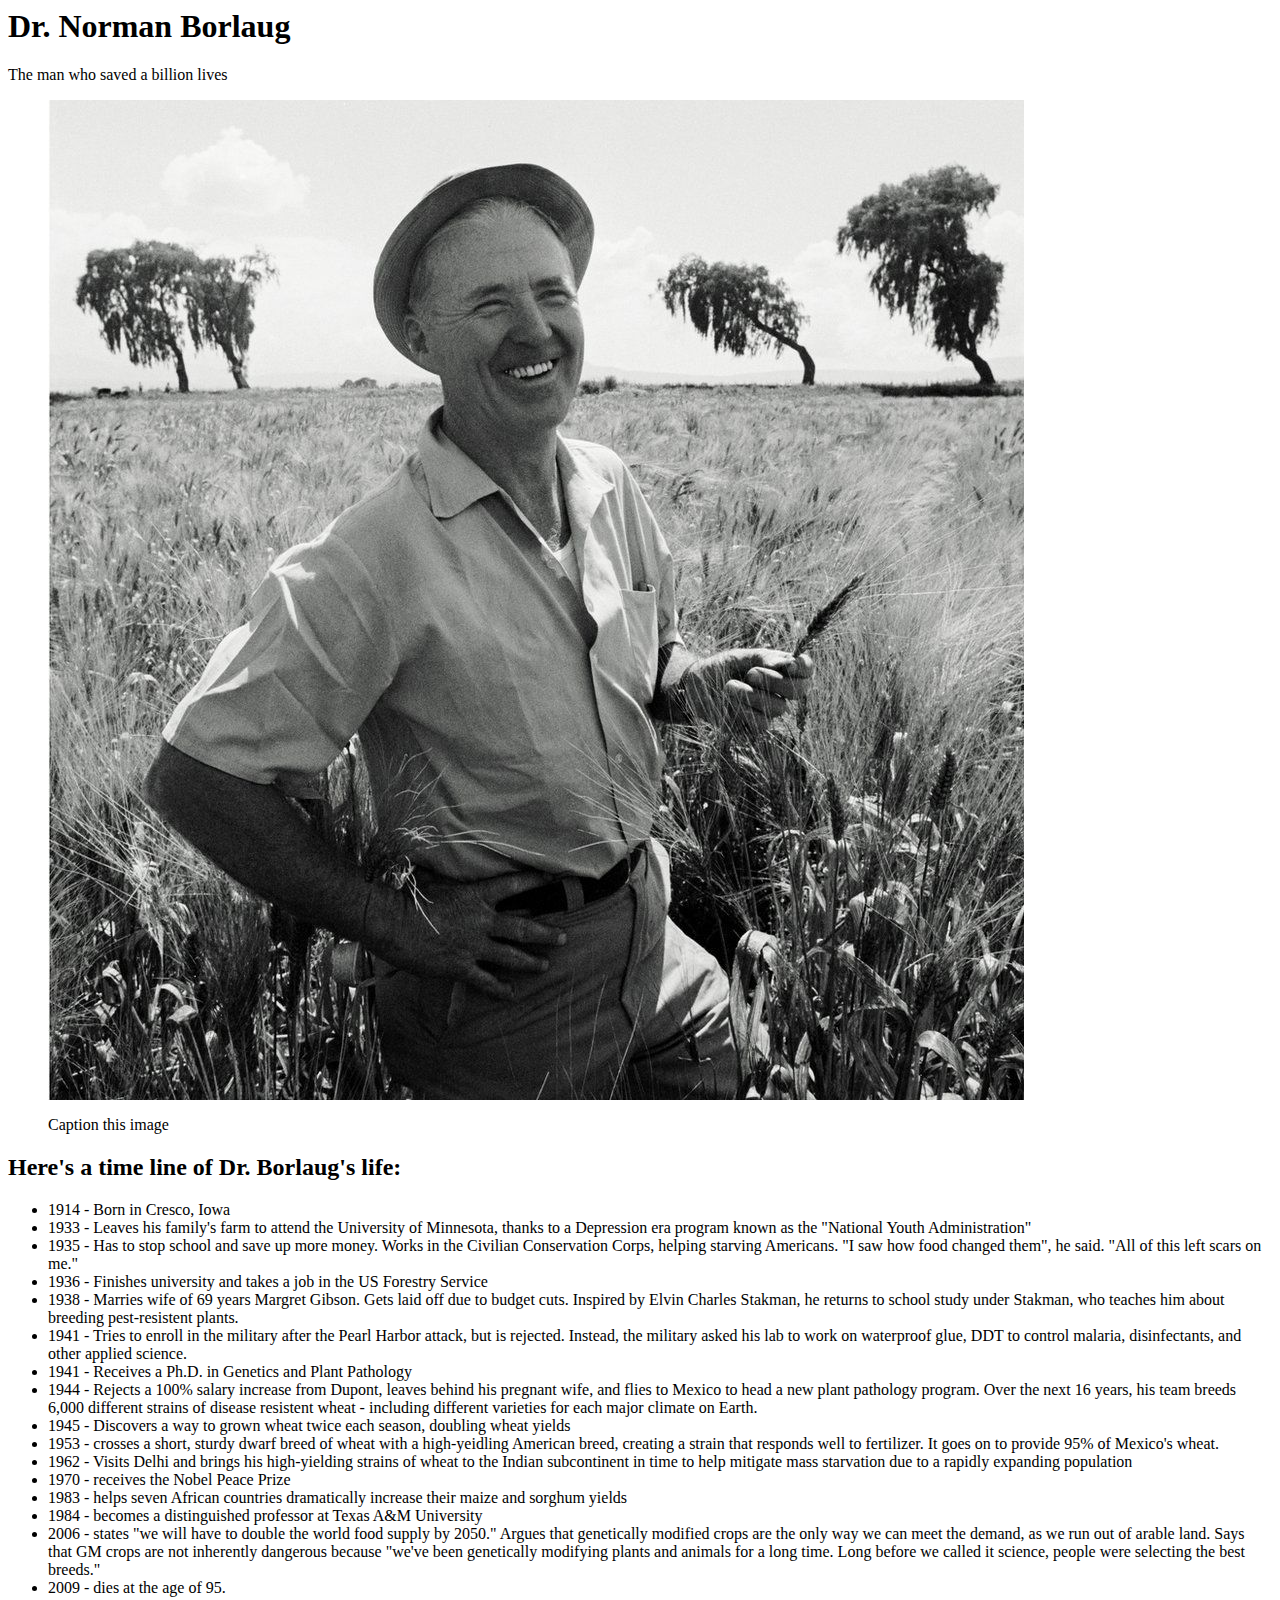
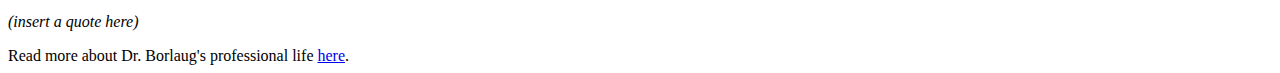
==== index.html @ aa01d8a4 "Change first-project.html to index.html" ====
<html>
<head>
<head>

<main id="main">
  <h1 id="title">Dr. Norman Borlaug</h1>
  <p>The man who saved a billion lives</p>
    <figure id="img-div">
        <img src="images/norman.jpg" alt="photo of Dr. Norman standing in a wheat field smiling" id="image">
	    <p id="img-caption">Caption this image</p>
	</figure>
	<div>
		<h2>Here's a time line of Dr. Borlaug's life:</h2>
			<ul>
				<li>1914 - Born in Cresco, Iowa</li>
				<li>1933 - Leaves his family's farm to attend the University of Minnesota, thanks to a Depression era program known as the "National Youth Administration"</li>
				<li>1935 - Has to stop school and save up more money. Works in the Civilian Conservation Corps, helping starving Americans. "I saw how food changed them", he said. "All of this left scars on me."</li>
				<li>1936 - Finishes university and takes a job in the US Forestry Service</li>
				<li>1938 - Marries wife of 69 years Margret Gibson. Gets laid off due to budget cuts. Inspired by Elvin Charles Stakman, he returns to school study under Stakman, who teaches him about breeding pest-resistent plants.</li>
				<li>1941 - Tries to enroll in the military after the Pearl Harbor attack, but is rejected. Instead, the military asked his lab to work on waterproof glue, DDT to control malaria, disinfectants, and other applied science.</li>
				<li>1941 - Receives a Ph.D. in Genetics and Plant Pathology</li>
				<li>1944 - Rejects a 100% salary increase from Dupont, leaves behind his pregnant wife, and flies to Mexico to head a new plant pathology program. Over the next 16 years, his team breeds 6,000 different strains of disease resistent wheat - including different varieties for each major climate on Earth.</li>
				<li>1945 - Discovers a way to grown wheat twice each season, doubling wheat yields</li>
				<li>1953 - crosses a short, sturdy dwarf breed of wheat with a high-yeidling American breed, creating a strain that responds well to fertilizer. It goes on to provide 95% of Mexico's wheat.</li>
				<li>1962 - Visits Delhi and brings his high-yielding strains of wheat to the Indian subcontinent in time to help mitigate mass starvation due to a rapidly expanding population</li>
				<li>1970 - receives the Nobel Peace Prize</li>
				<li>1983 - helps seven African countries dramatically increase their maize and sorghum yields</li>
				<li>1984 - becomes a distinguished professor at Texas A&M University</li>
				<li>2006 - states "we will have to double the world food supply by 2050." Argues that genetically modified crops are the only way we can meet the demand, as we run out of arable land. Says that GM crops are not inherently dangerous because "we've been genetically modifying plants and animals for a long time. Long before we called it science, people were selecting the best breeds."</li>
				<li>2009 - dies at the age of 95.</li>
			</ul>
			<p><em>(insert a quote here)</em></p>
			<div>Read more about Dr. Borlaug's professional life <a href="https://www.nobelprize.org/prizes/peace/1970/borlaug/biographical/" id="tribute link" target="_blank">here</a>.</div>
	</div>
<main>
</html>
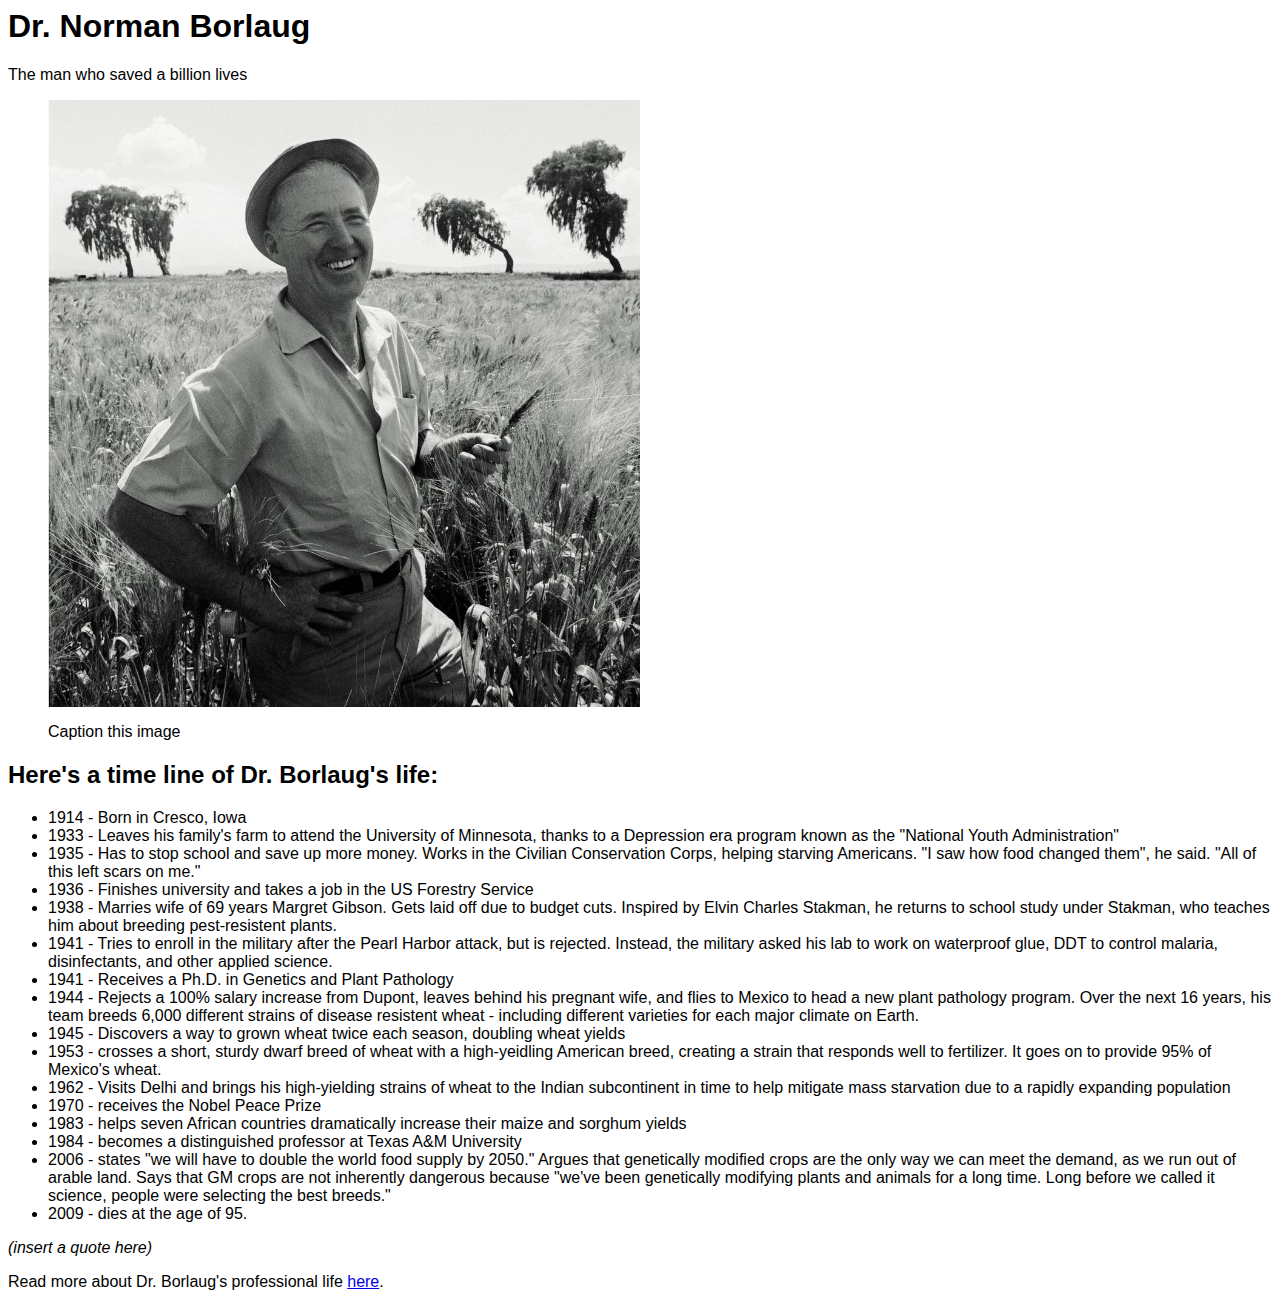
==== commit c6e88694: "Add stylesheet link" ====
--- a/index.html
+++ b/index.html
@@ -1,5 +1,6 @@
 <html>
 <head>
+	<link rel="stylesheet" href="style.css">
 <head>
 
 <main id="main">
--- a/style.css
+++ b/style.css
@@ -0,0 +1,9 @@
+* {
+	font-family: /*Arial, */ Helvetica, sans-serif;
+}
+#image {
+	width: 50%;
+	min-width: 40%;
+	max-width: 976px;
+	height: auto;
+}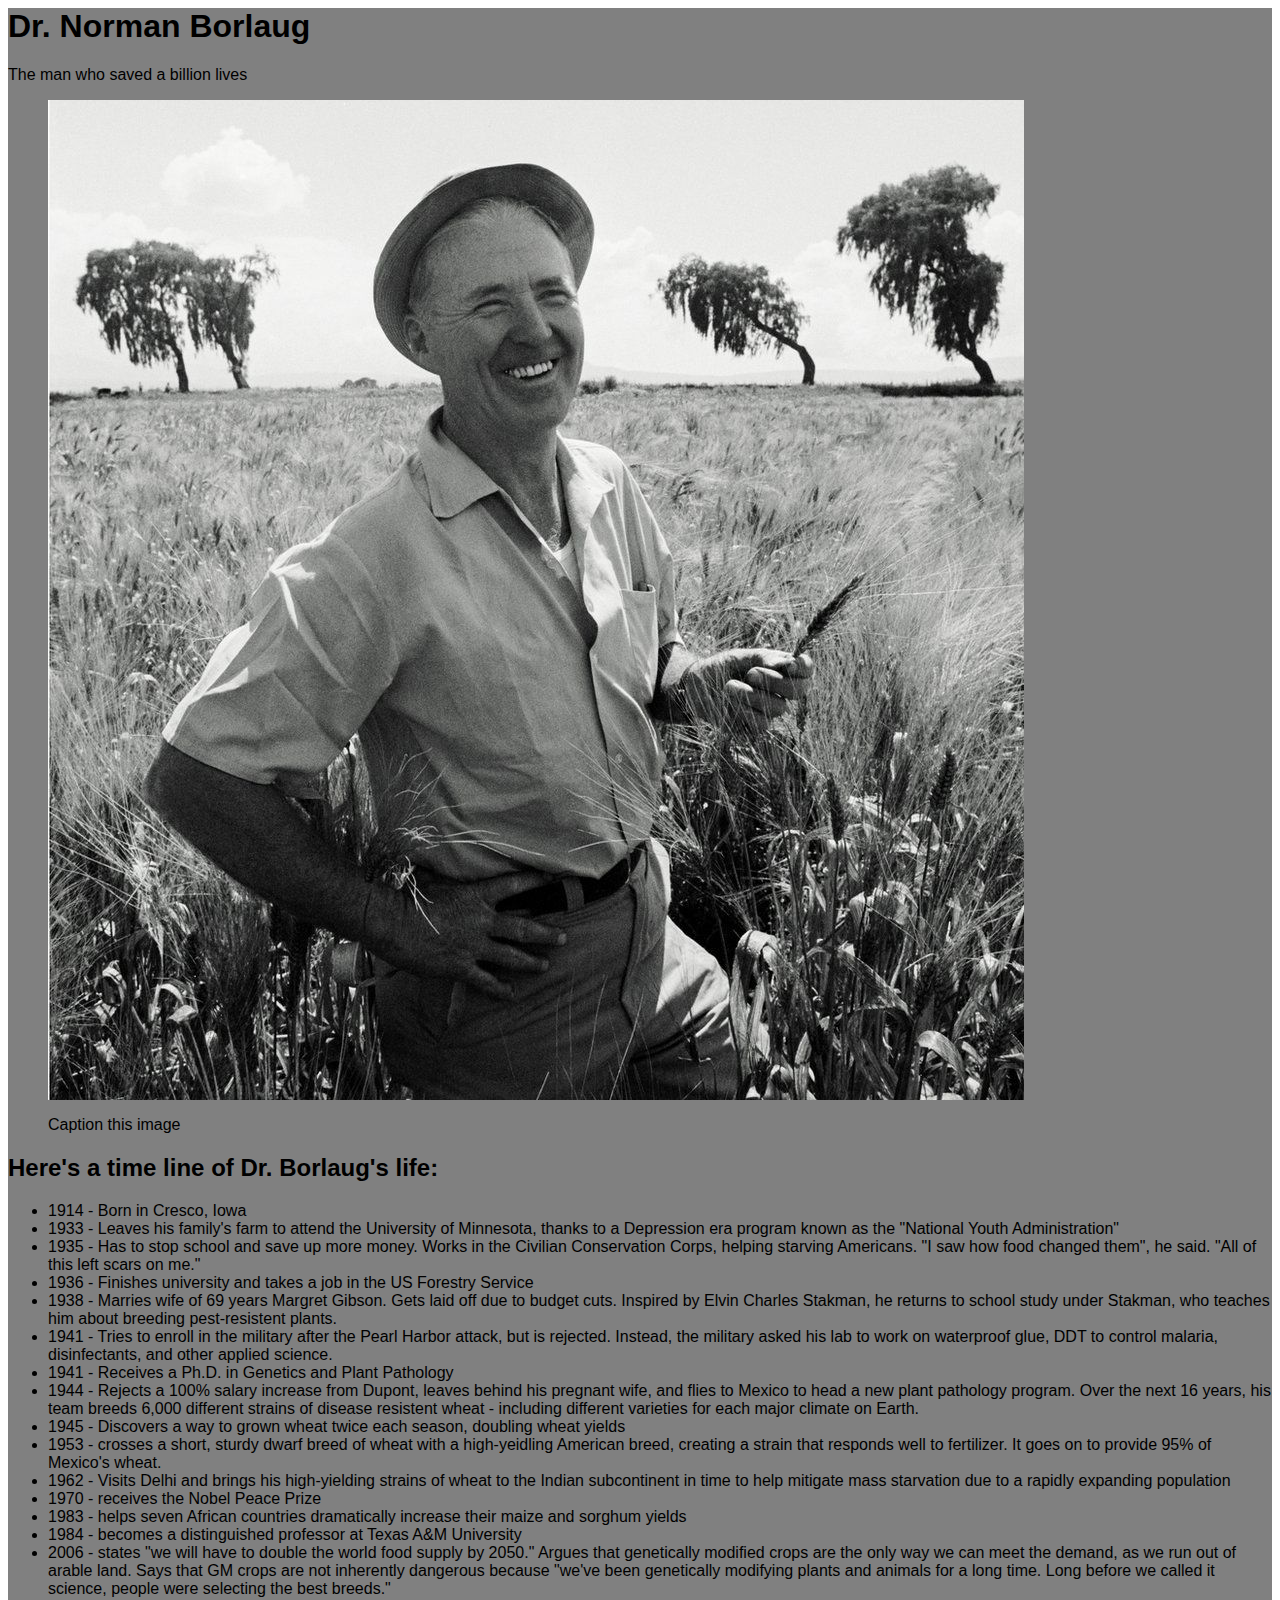
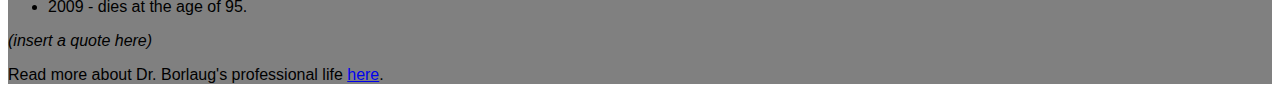
==== commit d435b4d2: "Add body tag around main tag. Begining the process of migrating codepen code to project file." ====
--- a/index.html
+++ b/index.html
@@ -1,37 +1,39 @@
 <html>
 <head>
-	<link rel="stylesheet" href="style.css">
+  <link rel="stylesheet" href="styles.css">
 <head>
 
-<main id="main">
-  <h1 id="title">Dr. Norman Borlaug</h1>
-  <p>The man who saved a billion lives</p>
+<body?>
+  <main id="main">
+    <h1 id="title">Dr. Norman Borlaug</h1>
+    <p>The man who saved a billion lives</p>
     <figure id="img-div">
         <img src="images/norman.jpg" alt="photo of Dr. Norman standing in a wheat field smiling" id="image">
-	    <p id="img-caption">Caption this image</p>
-	</figure>
-	<div>
-		<h2>Here's a time line of Dr. Borlaug's life:</h2>
-			<ul>
-				<li>1914 - Born in Cresco, Iowa</li>
-				<li>1933 - Leaves his family's farm to attend the University of Minnesota, thanks to a Depression era program known as the "National Youth Administration"</li>
-				<li>1935 - Has to stop school and save up more money. Works in the Civilian Conservation Corps, helping starving Americans. "I saw how food changed them", he said. "All of this left scars on me."</li>
-				<li>1936 - Finishes university and takes a job in the US Forestry Service</li>
-				<li>1938 - Marries wife of 69 years Margret Gibson. Gets laid off due to budget cuts. Inspired by Elvin Charles Stakman, he returns to school study under Stakman, who teaches him about breeding pest-resistent plants.</li>
-				<li>1941 - Tries to enroll in the military after the Pearl Harbor attack, but is rejected. Instead, the military asked his lab to work on waterproof glue, DDT to control malaria, disinfectants, and other applied science.</li>
-				<li>1941 - Receives a Ph.D. in Genetics and Plant Pathology</li>
-				<li>1944 - Rejects a 100% salary increase from Dupont, leaves behind his pregnant wife, and flies to Mexico to head a new plant pathology program. Over the next 16 years, his team breeds 6,000 different strains of disease resistent wheat - including different varieties for each major climate on Earth.</li>
-				<li>1945 - Discovers a way to grown wheat twice each season, doubling wheat yields</li>
-				<li>1953 - crosses a short, sturdy dwarf breed of wheat with a high-yeidling American breed, creating a strain that responds well to fertilizer. It goes on to provide 95% of Mexico's wheat.</li>
-				<li>1962 - Visits Delhi and brings his high-yielding strains of wheat to the Indian subcontinent in time to help mitigate mass starvation due to a rapidly expanding population</li>
-				<li>1970 - receives the Nobel Peace Prize</li>
-				<li>1983 - helps seven African countries dramatically increase their maize and sorghum yields</li>
-				<li>1984 - becomes a distinguished professor at Texas A&M University</li>
-				<li>2006 - states "we will have to double the world food supply by 2050." Argues that genetically modified crops are the only way we can meet the demand, as we run out of arable land. Says that GM crops are not inherently dangerous because "we've been genetically modifying plants and animals for a long time. Long before we called it science, people were selecting the best breeds."</li>
-				<li>2009 - dies at the age of 95.</li>
-			</ul>
-			<p><em>(insert a quote here)</em></p>
-			<div>Read more about Dr. Borlaug's professional life <a href="https://www.nobelprize.org/prizes/peace/1970/borlaug/biographical/" id="tribute link" target="_blank">here</a>.</div>
-	</div>
+        <p id="img-caption">Caption this image</p>
+    </figure>
+    <div>
+        <h2>Here's a time line of Dr. Borlaug's life:</h2>
+            <ul>
+                <li>1914 - Born in Cresco, Iowa</li>
+                <li>1933 - Leaves his family's farm to attend the University of Minnesota, thanks to a Depression era program known as the "National Youth Administration"</li>
+                <li>1935 - Has to stop school and save up more money. Works in the Civilian Conservation Corps, helping starving Americans. "I saw how food changed them", he said. "All of this left scars on me."</li>
+                <li>1936 - Finishes university and takes a job in the US Forestry Service</li>
+                <li>1938 - Marries wife of 69 years Margret Gibson. Gets laid off due to budget cuts. Inspired by Elvin Charles Stakman, he returns to school study under Stakman, who teaches him about breeding pest-resistent plants.</li>
+                <li>1941 - Tries to enroll in the military after the Pearl Harbor attack, but is rejected. Instead, the military asked his lab to work on waterproof glue, DDT to control malaria, disinfectants, and other applied science.</li>
+                <li>1941 - Receives a Ph.D. in Genetics and Plant Pathology</li>
+                <li>1944 - Rejects a 100% salary increase from Dupont, leaves behind his pregnant wife, and flies to Mexico to head a new plant pathology program. Over the next 16 years, his team breeds 6,000 different strains of disease resistent wheat - including different varieties for each major climate on Earth.</li>
+                <li>1945 - Discovers a way to grown wheat twice each season, doubling wheat yields</li>
+                <li>1953 - crosses a short, sturdy dwarf breed of wheat with a high-yeidling American breed, creating a strain that responds well to fertilizer. It goes on to provide 95% of Mexico's wheat.</li>
+                <li>1962 - Visits Delhi and brings his high-yielding strains of wheat to the Indian subcontinent in time to help mitigate mass starvation due to a rapidly expanding population</li>
+                <li>1970 - receives the Nobel Peace Prize</li>
+                <li>1983 - helps seven African countries dramatically increase their maize and sorghum yields</li>
+                <li>1984 - becomes a distinguished professor at Texas A&M University</li>
+                <li>2006 - states "we will have to double the world food supply by 2050." Argues that genetically modified crops are the only way we can meet the demand, as we run out of arable land. Says that GM crops are not inherently dangerous because "we've been genetically modifying plants and animals for a long time. Long before we called it science, people were selecting the best breeds."</li>
+                <li>2009 - dies at the age of 95.</li>
+            </ul>
+            <p><em>(insert a quote here)</em></p>
+            <div>Read more about Dr. Borlaug's professional life <a href="https://www.nobelprize.org/prizes/peace/1970/borlaug/biographical/" id="tribute link" target="_blank">here</a>.</div>
+    </div>
 <main>
+</body>
 </html>--- a/styles.css
+++ b/styles.css
@@ -0,0 +1,7 @@
+* {
+	font-family: /*Arial, */ Helvetica, sans-serif;
+}
+
+#main {
+	background-color: grey;
+}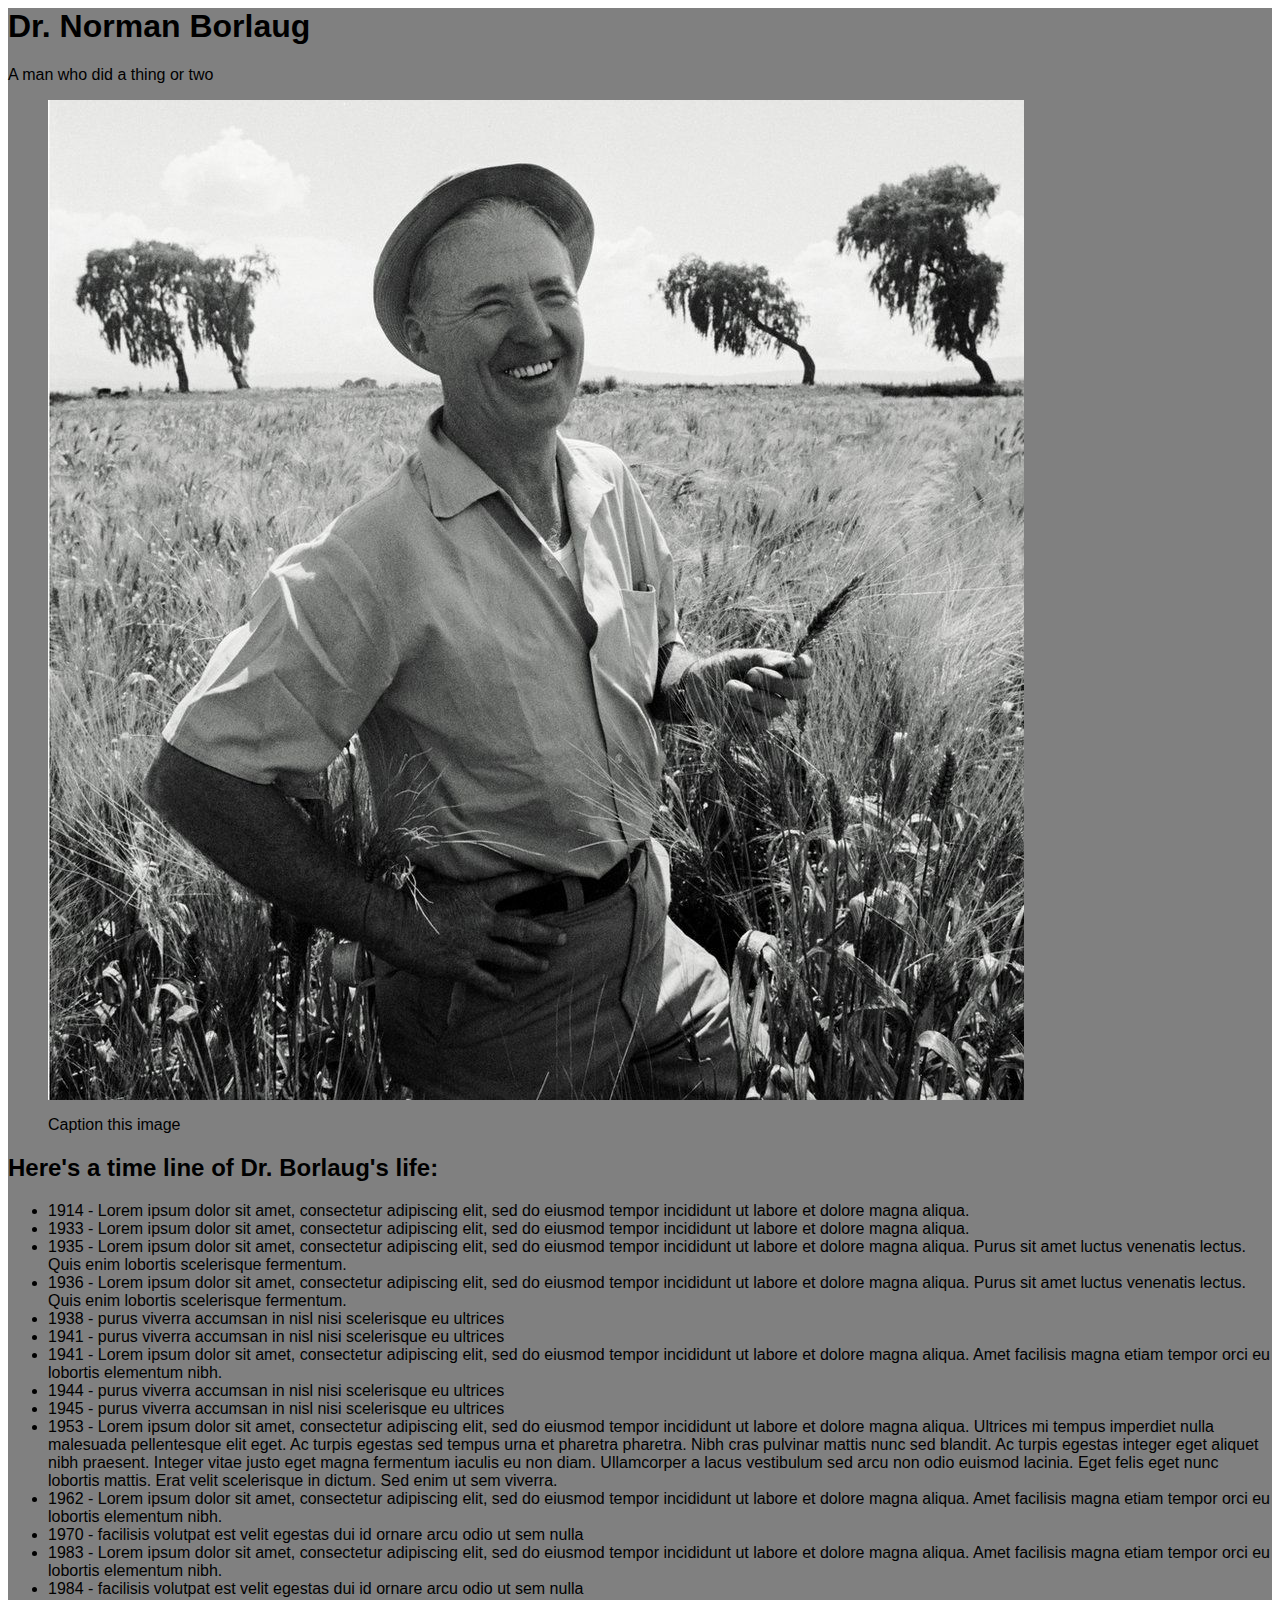
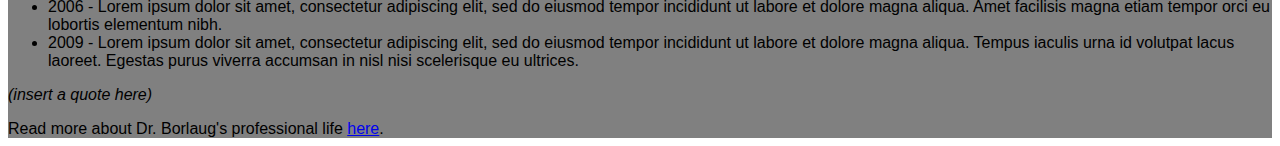
==== commit 24cfb92d: "Replace h2 text. Update list items with Lorem Ipsum text." ====
--- a/index.html
+++ b/index.html
@@ -6,7 +6,7 @@
 <body?>
   <main id="main">
     <h1 id="title">Dr. Norman Borlaug</h1>
-    <p>The man who saved a billion lives</p>
+    <p>A man who did a thing or two</p>
     <figure id="img-div">
         <img src="images/norman.jpg" alt="photo of Dr. Norman standing in a wheat field smiling" id="image">
         <p id="img-caption">Caption this image</p>
@@ -14,22 +14,22 @@
     <div>
         <h2>Here's a time line of Dr. Borlaug's life:</h2>
             <ul>
-                <li>1914 - Born in Cresco, Iowa</li>
-                <li>1933 - Leaves his family's farm to attend the University of Minnesota, thanks to a Depression era program known as the "National Youth Administration"</li>
-                <li>1935 - Has to stop school and save up more money. Works in the Civilian Conservation Corps, helping starving Americans. "I saw how food changed them", he said. "All of this left scars on me."</li>
-                <li>1936 - Finishes university and takes a job in the US Forestry Service</li>
-                <li>1938 - Marries wife of 69 years Margret Gibson. Gets laid off due to budget cuts. Inspired by Elvin Charles Stakman, he returns to school study under Stakman, who teaches him about breeding pest-resistent plants.</li>
-                <li>1941 - Tries to enroll in the military after the Pearl Harbor attack, but is rejected. Instead, the military asked his lab to work on waterproof glue, DDT to control malaria, disinfectants, and other applied science.</li>
-                <li>1941 - Receives a Ph.D. in Genetics and Plant Pathology</li>
-                <li>1944 - Rejects a 100% salary increase from Dupont, leaves behind his pregnant wife, and flies to Mexico to head a new plant pathology program. Over the next 16 years, his team breeds 6,000 different strains of disease resistent wheat - including different varieties for each major climate on Earth.</li>
-                <li>1945 - Discovers a way to grown wheat twice each season, doubling wheat yields</li>
-                <li>1953 - crosses a short, sturdy dwarf breed of wheat with a high-yeidling American breed, creating a strain that responds well to fertilizer. It goes on to provide 95% of Mexico's wheat.</li>
-                <li>1962 - Visits Delhi and brings his high-yielding strains of wheat to the Indian subcontinent in time to help mitigate mass starvation due to a rapidly expanding population</li>
-                <li>1970 - receives the Nobel Peace Prize</li>
-                <li>1983 - helps seven African countries dramatically increase their maize and sorghum yields</li>
-                <li>1984 - becomes a distinguished professor at Texas A&M University</li>
-                <li>2006 - states "we will have to double the world food supply by 2050." Argues that genetically modified crops are the only way we can meet the demand, as we run out of arable land. Says that GM crops are not inherently dangerous because "we've been genetically modifying plants and animals for a long time. Long before we called it science, people were selecting the best breeds."</li>
-                <li>2009 - dies at the age of 95.</li>
+              <li>1914 - Lorem ipsum dolor sit amet, consectetur adipiscing elit, sed do eiusmod tempor incididunt ut labore et dolore magna aliqua.</li>
+              <li>1933 - Lorem ipsum dolor sit amet, consectetur adipiscing elit, sed do eiusmod tempor incididunt ut labore et dolore magna aliqua.</li>
+              <li>1935 - Lorem ipsum dolor sit amet, consectetur adipiscing elit, sed do eiusmod tempor incididunt ut labore et dolore magna aliqua. Purus sit amet luctus venenatis lectus. Quis enim lobortis scelerisque fermentum.</li>
+              <li>1936 - Lorem ipsum dolor sit amet, consectetur adipiscing elit, sed do eiusmod tempor incididunt ut labore et dolore magna aliqua. Purus sit amet luctus venenatis lectus. Quis enim lobortis scelerisque fermentum.</li>
+              <li>1938 - purus viverra accumsan in nisl nisi scelerisque eu ultrices</li>
+              <li>1941 - purus viverra accumsan in nisl nisi scelerisque eu ultrices</li>
+              <li>1941 - Lorem ipsum dolor sit amet, consectetur adipiscing elit, sed do eiusmod tempor incididunt ut labore et dolore magna aliqua. Amet facilisis magna etiam tempor orci eu lobortis elementum nibh.</li>
+              <li>1944 - purus viverra accumsan in nisl nisi scelerisque eu ultrices</li>
+              <li>1945 - purus viverra accumsan in nisl nisi scelerisque eu ultrices</li>
+              <li>1953 - Lorem ipsum dolor sit amet, consectetur adipiscing elit, sed do eiusmod tempor incididunt ut labore et dolore magna aliqua. Ultrices mi tempus imperdiet nulla malesuada pellentesque elit eget. Ac turpis egestas sed tempus urna et pharetra pharetra. Nibh cras pulvinar mattis nunc sed blandit. Ac turpis egestas integer eget aliquet nibh praesent. Integer vitae justo eget magna fermentum iaculis eu non diam. Ullamcorper a lacus vestibulum sed arcu non odio euismod lacinia. Eget felis eget nunc lobortis mattis. Erat velit scelerisque in dictum. Sed enim ut sem viverra.</li>
+              <li>1962 - Lorem ipsum dolor sit amet, consectetur adipiscing elit, sed do eiusmod tempor incididunt ut labore et dolore magna aliqua. Amet facilisis magna etiam tempor orci eu lobortis elementum nibh.</li>
+              <li>1970 - facilisis volutpat est velit egestas dui id ornare arcu odio ut sem nulla</li>
+              <li>1983 - Lorem ipsum dolor sit amet, consectetur adipiscing elit, sed do eiusmod tempor incididunt ut labore et dolore magna aliqua. Amet facilisis magna etiam tempor orci eu lobortis elementum nibh.</li>
+              <li>1984 - facilisis volutpat est velit egestas dui id ornare arcu odio ut sem nulla</li>
+              <li>2006 - Lorem ipsum dolor sit amet, consectetur adipiscing elit, sed do eiusmod tempor incididunt ut labore et dolore magna aliqua. Amet facilisis magna etiam tempor orci eu lobortis elementum nibh.</li>
+              <li>2009 - Lorem ipsum dolor sit amet, consectetur adipiscing elit, sed do eiusmod tempor incididunt ut labore et dolore magna aliqua. Tempus iaculis urna id volutpat lacus laoreet. Egestas purus viverra accumsan in nisl nisi scelerisque eu ultrices.</li>
             </ul>
             <p><em>(insert a quote here)</em></p>
             <div>Read more about Dr. Borlaug's professional life <a href="https://www.nobelprize.org/prizes/peace/1970/borlaug/biographical/" id="tribute link" target="_blank">here</a>.</div>
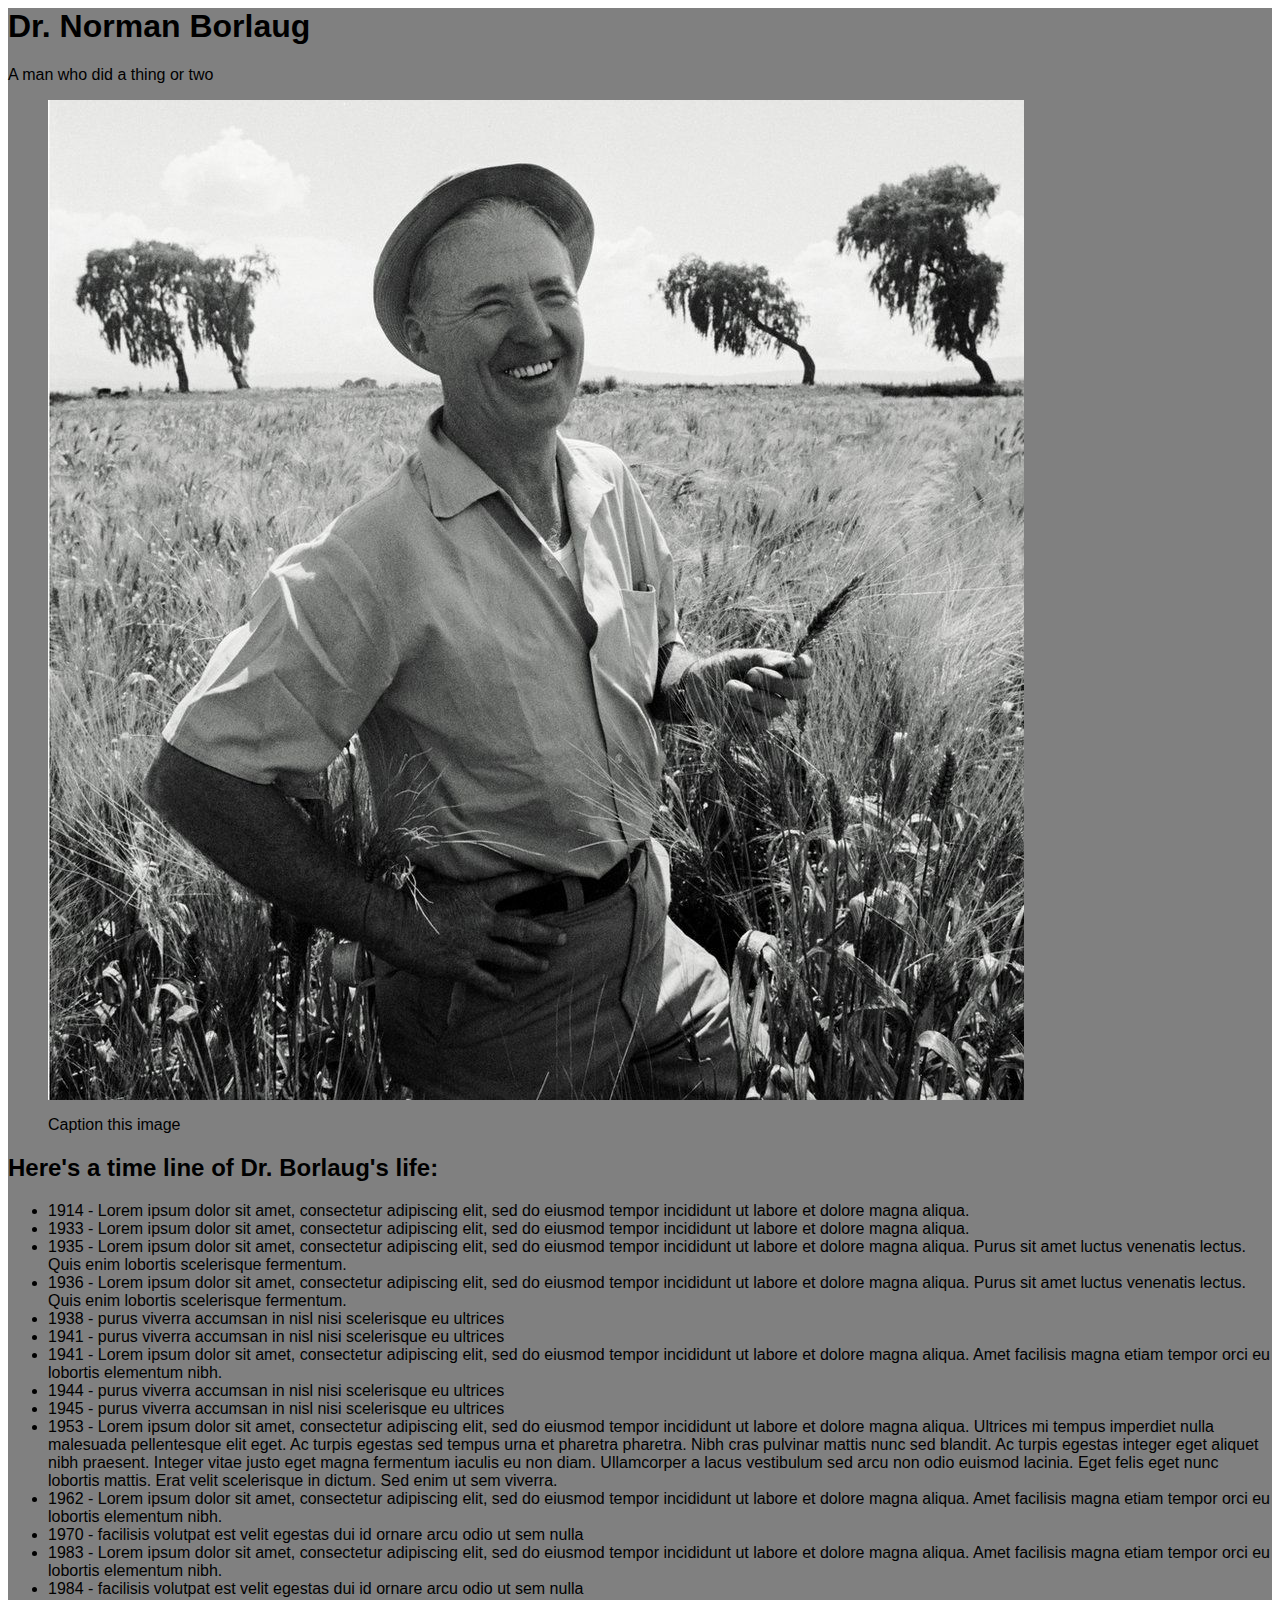
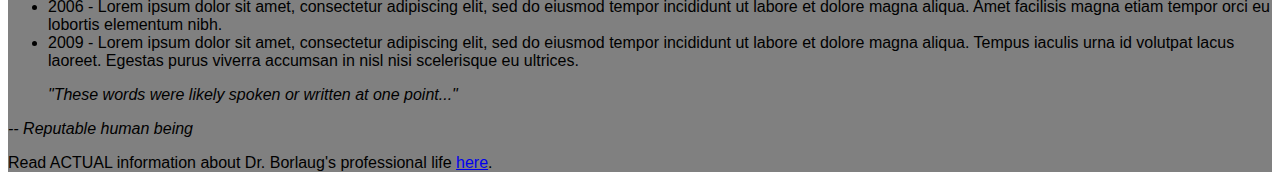
==== commit c36034a8: "Revise blockquote id and text. Revise quote-author. Revise tribute link." ====
--- a/index.html
+++ b/index.html
@@ -31,9 +31,14 @@
               <li>2006 - Lorem ipsum dolor sit amet, consectetur adipiscing elit, sed do eiusmod tempor incididunt ut labore et dolore magna aliqua. Amet facilisis magna etiam tempor orci eu lobortis elementum nibh.</li>
               <li>2009 - Lorem ipsum dolor sit amet, consectetur adipiscing elit, sed do eiusmod tempor incididunt ut labore et dolore magna aliqua. Tempus iaculis urna id volutpat lacus laoreet. Egestas purus viverra accumsan in nisl nisi scelerisque eu ultrices.</li>
             </ul>
-            <p><em>(insert a quote here)</em></p>
-            <div>Read more about Dr. Borlaug's professional life <a href="https://www.nobelprize.org/prizes/peace/1970/borlaug/biographical/" id="tribute link" target="_blank">here</a>.</div>
-    </div>
-<main>
+            <div id="quote-block">
+              <blockquote id="quote"><em>"These words were likely spoken or written at one point..."
+              </em></blockquote>
+              <p id="quote-author"><em>-- Reputable human being</em></p>
+            </div>
+          </div>
+            <div id="more-info">Read ACTUAL information about Dr. Borlaug's professional life <a href="https://www.nobelprize.org/prizes/peace/1970/borlaug/biographical/" id="tribute link" target="_blank">here</a>.</div>
+    
+</main>
 </body>
 </html>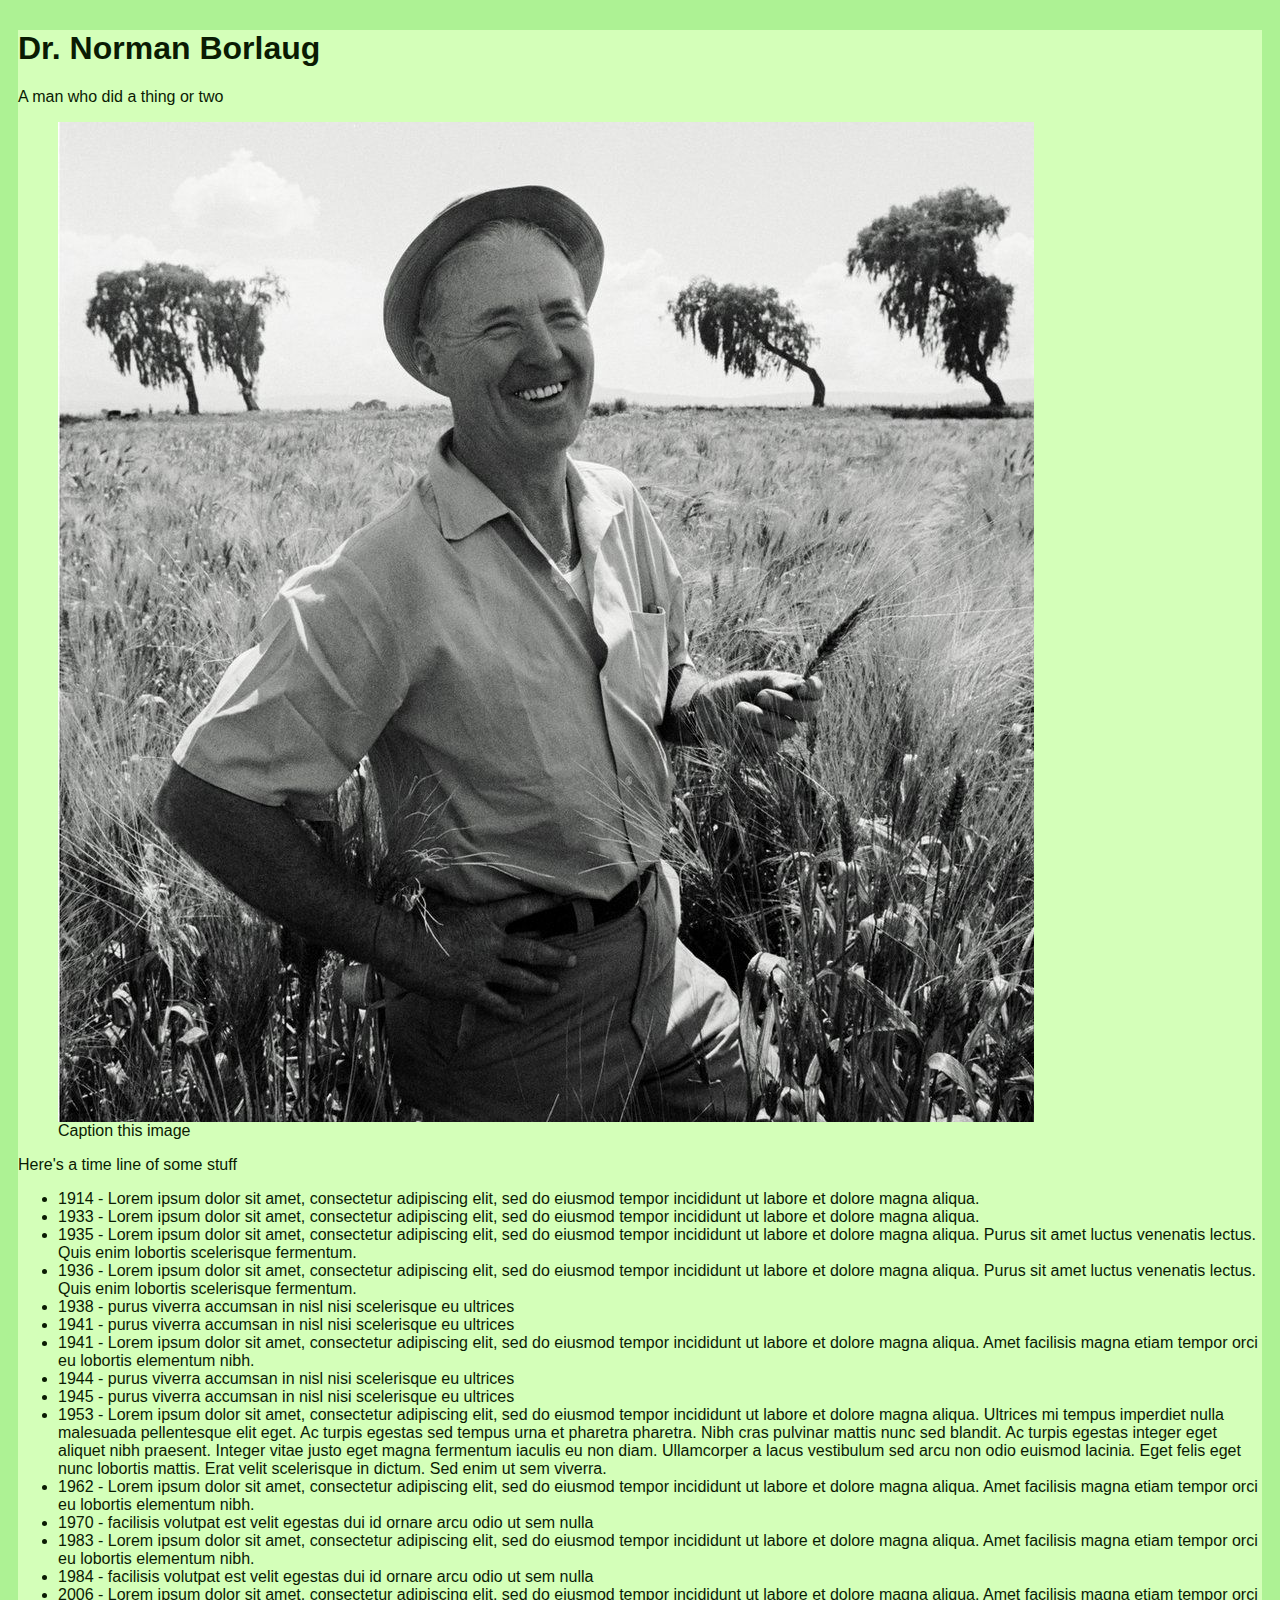
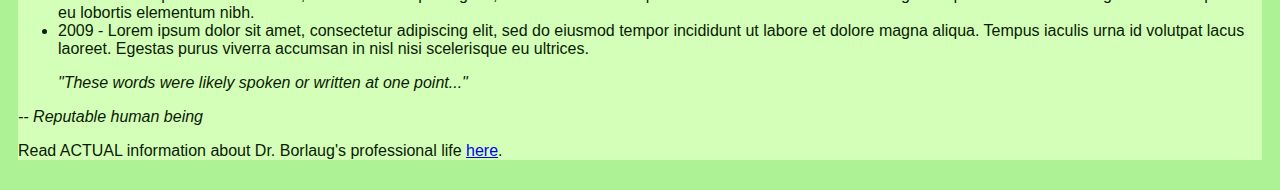
==== commit 94460584: "Revise image caption element to 'figcaption'. Revise h2 tag to header tag for timeline." ====
--- a/index.html
+++ b/index.html
@@ -9,10 +9,10 @@
     <p>A man who did a thing or two</p>
     <figure id="img-div">
         <img src="images/norman.jpg" alt="photo of Dr. Norman standing in a wheat field smiling" id="image">
-        <p id="img-caption">Caption this image</p>
+        <figcaption  id="img-caption">Caption this image</figcaption>
     </figure>
-    <div>
-        <h2>Here's a time line of Dr. Borlaug's life:</h2>
+    <div id="tribute-info">
+        <header id="timeline-header">Here's a time line of some stuff</header>
             <ul>
               <li>1914 - Lorem ipsum dolor sit amet, consectetur adipiscing elit, sed do eiusmod tempor incididunt ut labore et dolore magna aliqua.</li>
               <li>1933 - Lorem ipsum dolor sit amet, consectetur adipiscing elit, sed do eiusmod tempor incididunt ut labore et dolore magna aliqua.</li>
--- a/styles.css
+++ b/styles.css
@@ -1,7 +1,15 @@
+body {
+	color: #0a1b03;
+	font-family: "segoe UI", Arial, sans-serif;
+	background-color: #adf294;
+}
+
+main {
+	min-width: 500px;
+	background-color: #d4ffb9;
+	margin: 30px 10px;
+}
+
 * {
 	font-family: /*Arial, */ Helvetica, sans-serif;
-}
-
-#main {
-	background-color: grey;
 }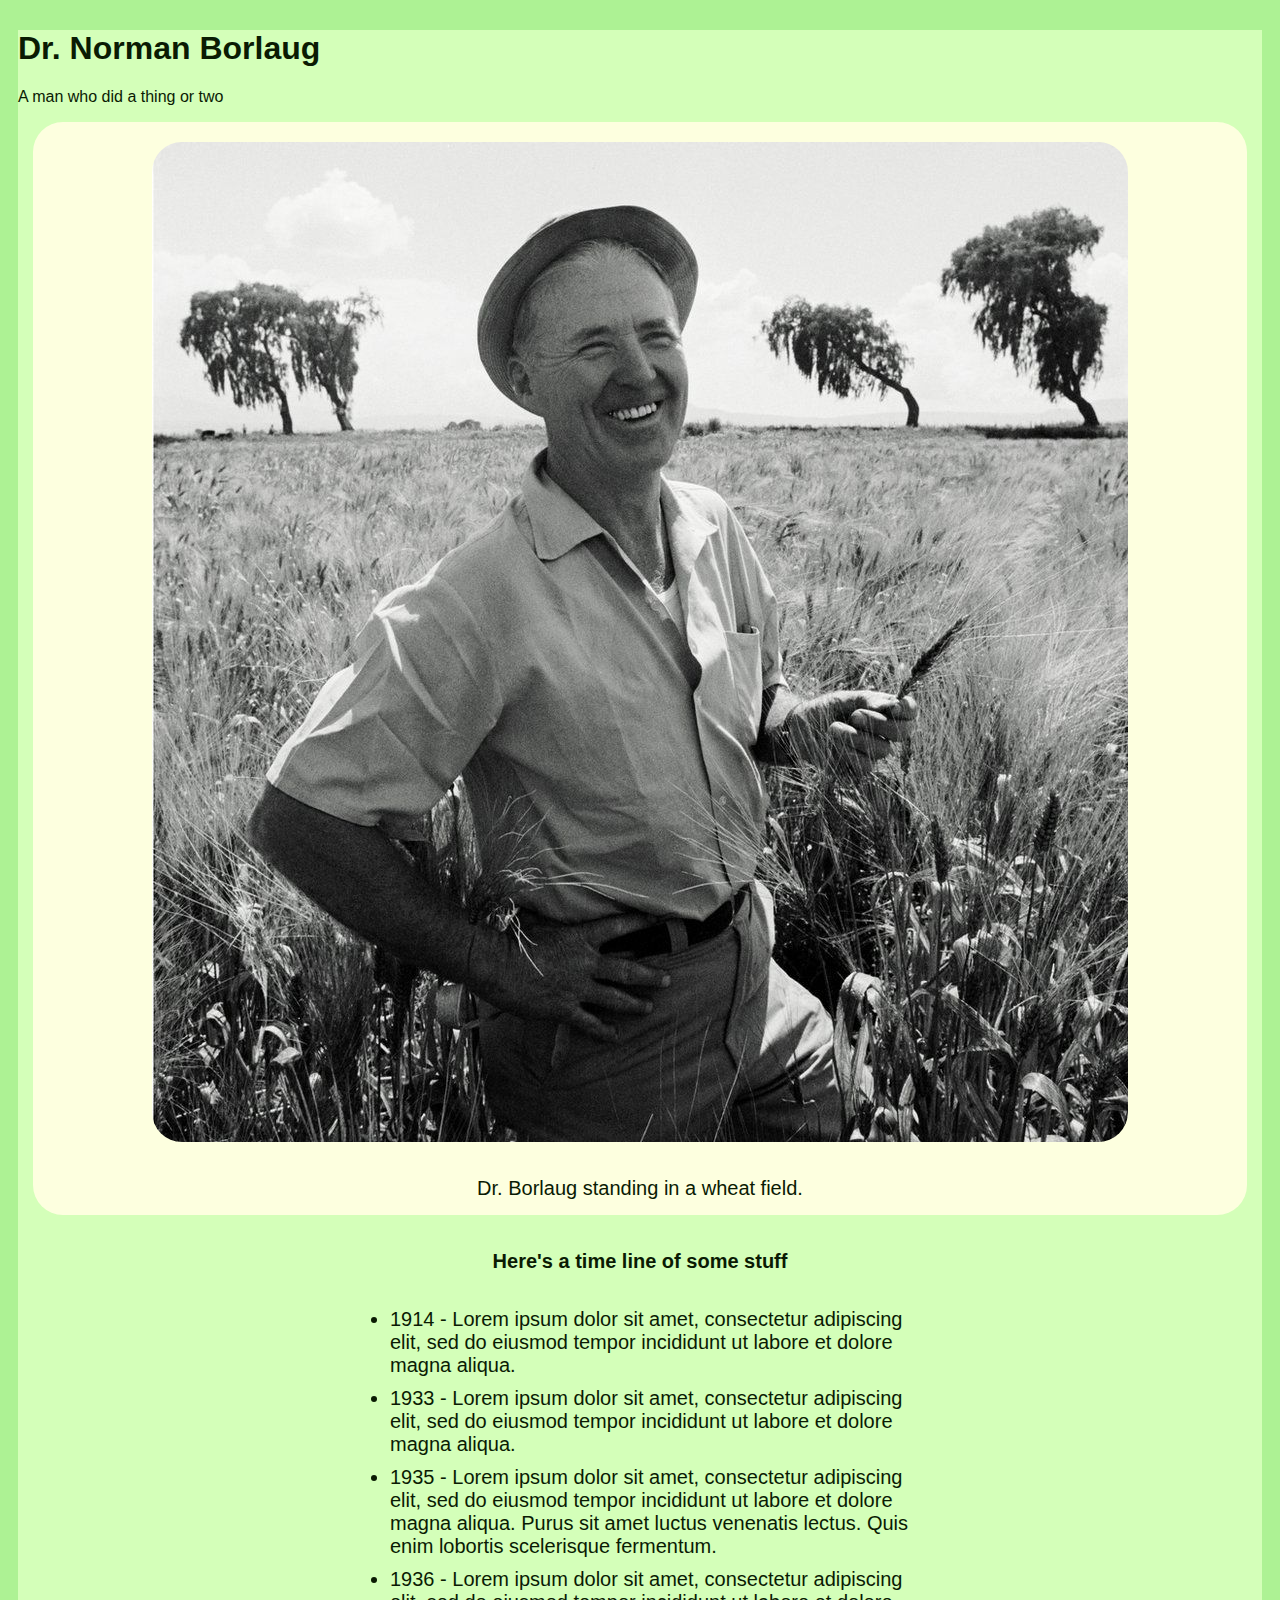
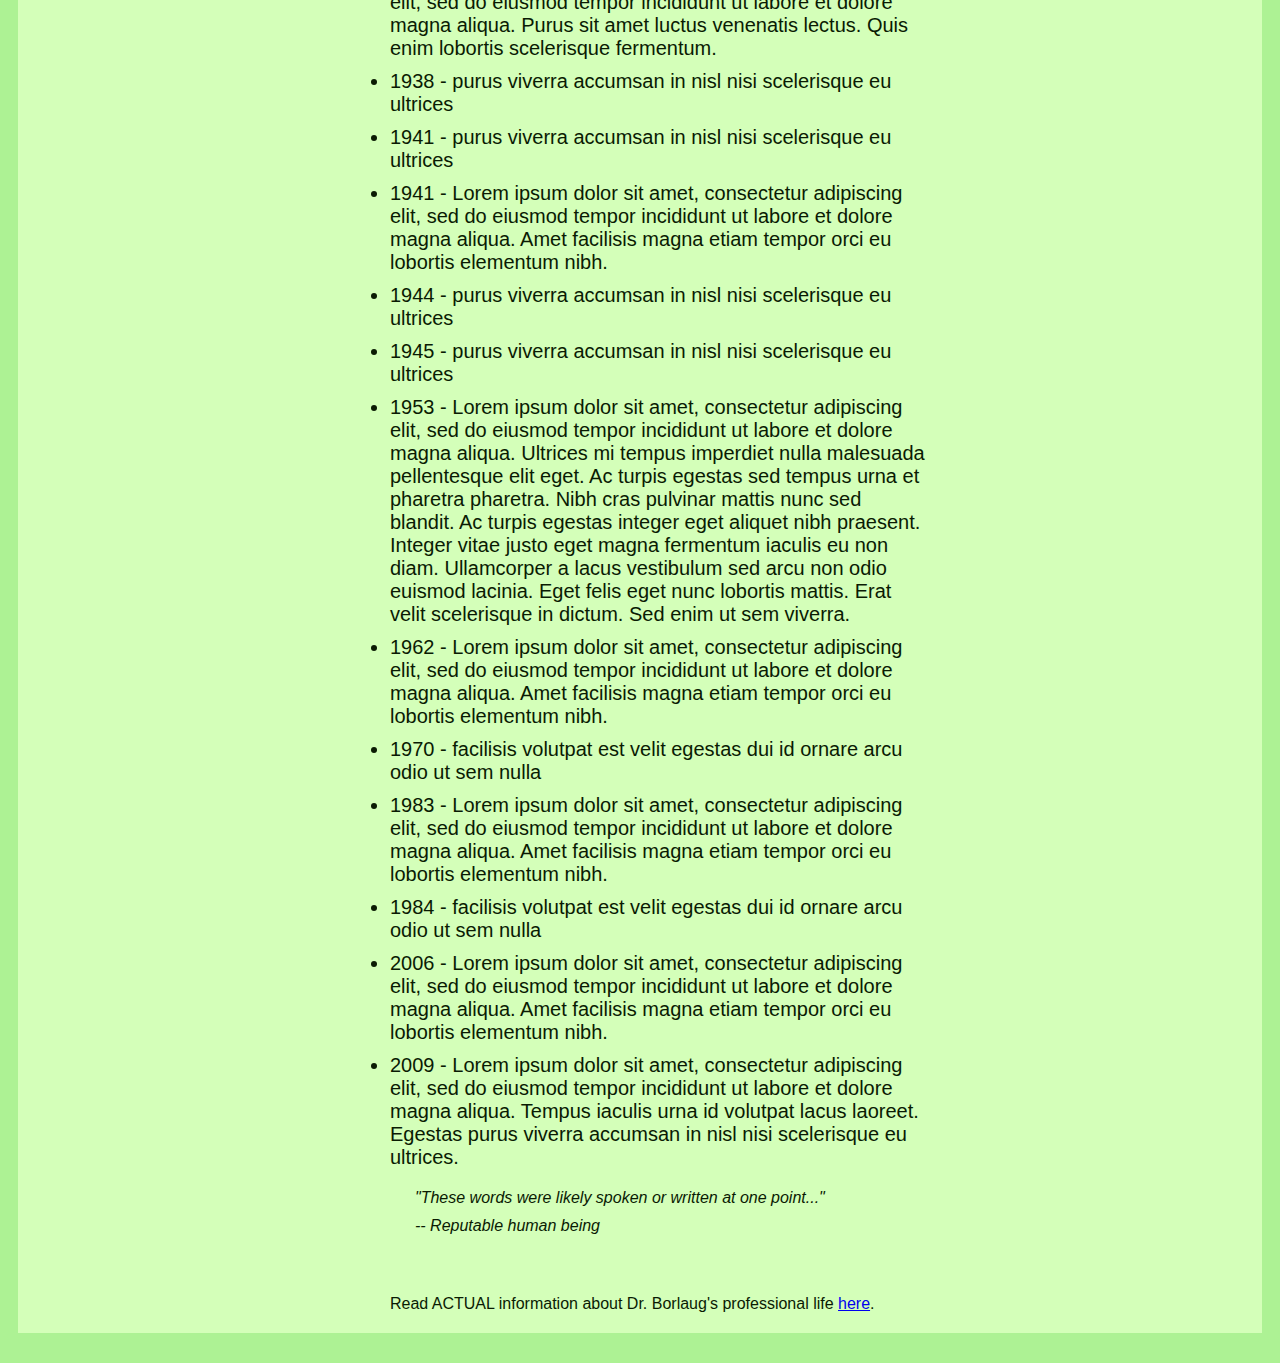
==== commit 41172e8c: "Revise image caption text." ====
--- a/index.html
+++ b/index.html
@@ -9,7 +9,7 @@
     <p>A man who did a thing or two</p>
     <figure id="img-div">
         <img src="images/norman.jpg" alt="photo of Dr. Norman standing in a wheat field smiling" id="image">
-        <figcaption  id="img-caption">Caption this image</figcaption>
+        <figcaption  id="img-caption">Dr. Borlaug standing in a wheat field.</figcaption>
     </figure>
     <div id="tribute-info">
         <header id="timeline-header">Here's a time line of some stuff</header>
--- a/styles.css
+++ b/styles.css
@@ -10,6 +10,72 @@
 	margin: 30px 10px;
 }
 
-* {
-	font-family: /*Arial, */ Helvetica, sans-serif;
-}+#title-text {
+	text-align: center;
+	padding: 15px;
+	margin: 2px;
+}
+
+#img-div {
+	margin: 15px;
+	background-color: #fdffdf;
+	border-radius: 30px;
+}
+
+#image {
+	display: block;
+	max-width: 100%;
+	height: auto;
+	margin: auto;
+	padding: 20px;
+	box-sizing: border-box;
+	border-radius: 50px;
+}
+
+#img-caption {
+	text-align: center;
+	font-size: 20px;
+	padding: 15px;
+}
+
+#tribute-info {
+	width: 600px;
+	margin: 20px auto 40px auto;
+	font-size: 20px;
+}
+
+#timeline-header {
+	text-align: center;
+	padding: 15px;
+	font-weight: bold;
+}
+
+li {
+	margin: 10px;
+}
+
+#quote-block {
+	width: 500px;
+	margin: 10px auto;
+}
+
+#quote {
+	text-align: left;
+	font-size: 16px;
+	display: block;
+	box-sizing: border-box;
+	margin: 10px 5%;
+}
+
+#quote-author {
+	box-sizing: border-box;
+	display: block;
+	margin: 10px 5%;
+	font-size: 16px;
+}
+
+#more-info {
+	width: 500px;
+	padding: 20px;
+	margin: 30px auto;
+}
